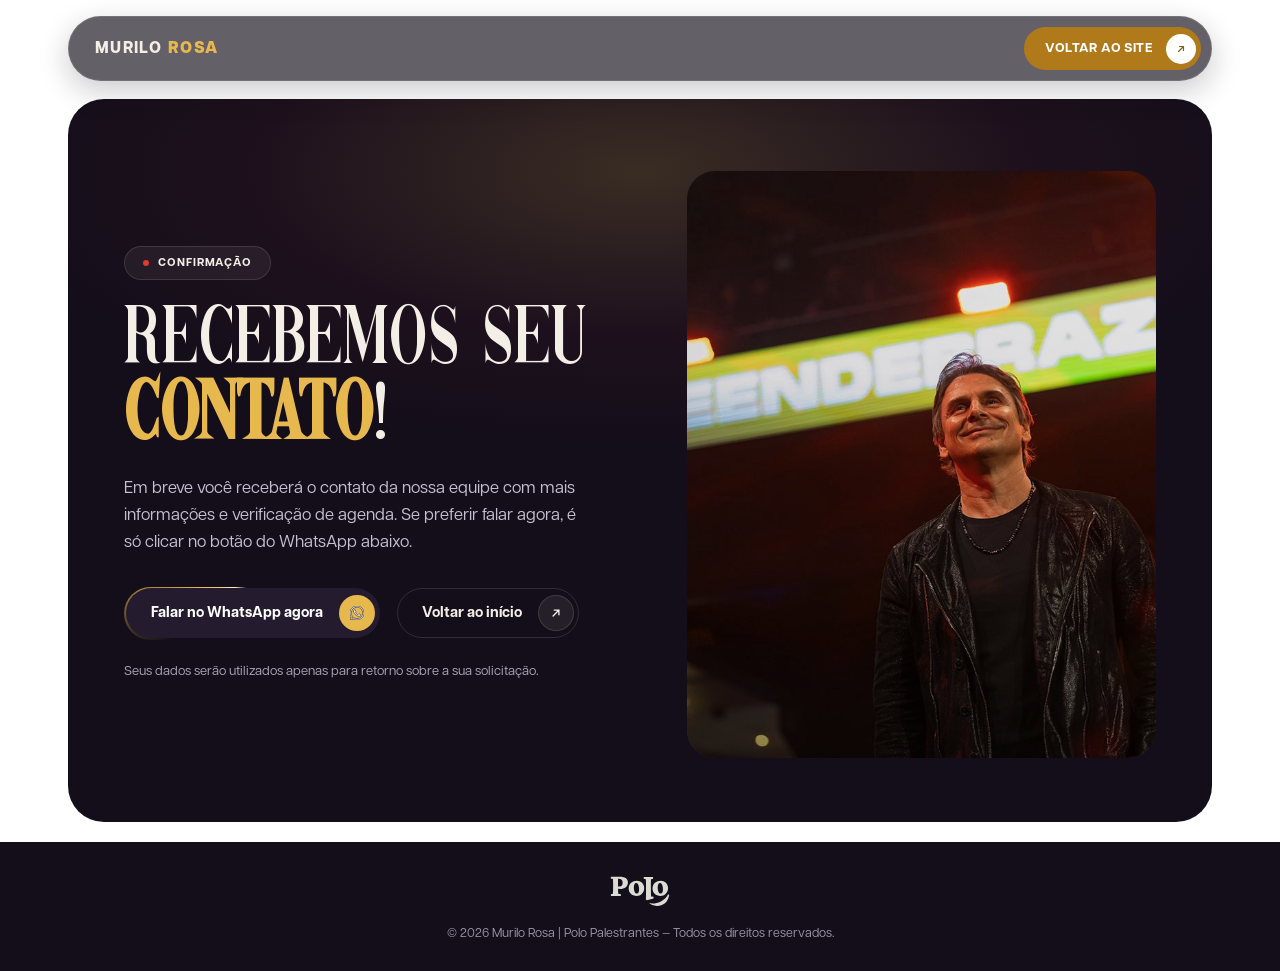
==== obrigado.html @ cc5b401c "upload" ====
<!DOCTYPE html>
<html lang="pt-BR">
<head>
<meta charset="UTF-8">
<meta name="viewport" content="width=device-width, initial-scale=1.0">
<title>Obrigado · Recebemos seu contato — Murilo Rosa</title>
<meta name="description" content="Recebemos seu contato. Em breve a equipe da Polo Palestrantes retorna com mais informações sobre a palestra-show O Terceiro Sinal, de Murilo Rosa.">
<meta name="robots" content="noindex">
<link rel="stylesheet" href="css/styles.css?v=1">
</head>
<body class="thanks-page">

<div class="thanks-main">

<div class="topbar">
  <div class="topbar-inner">
    <div class="logo">
      <span class="wordmark">Murilo <b>Rosa</b></span>
    </div>
    <a class="btn btn-amber btn-sm" href="index.html">
      <span class="label"><span class="label-full">Voltar ao site</span><span class="label-short">Voltar</span></span>
      <span class="icon-circle"><svg viewBox="0 0 24 24" fill="none" stroke-width="2.3" stroke-linecap="round" stroke-linejoin="round"><path d="M7 17L17 7M9 7h8v8"/></svg></span>
    </a>
  </div>
</div>

<!-- CONFIRMAÇÃO -->
<section class="hero-section">
  <div class="wrap">
    <div class="hero-card thanks-card">
      <div class="hero-grid">
        <div>
          <span class="badge badge-dark"><span class="dot"></span>CONFIRMAÇÃO</span>
          <h1>Recebemos seu <span class="accent">contato</span>!</h1>
          <p class="sub">Em breve você receberá o contato da nossa equipe com mais informações e verificação de agenda. Se preferir falar agora, é só clicar no botão do WhatsApp abaixo.</p>
          <div class="hero-ctas">
            <span class="beam">
              <a class="btn beam-inner wa-btn" href="https://wa.me/5512982506250?text=Ol%C3%A1%21%20Gostaria%20de%20receber%20mais%20informa%C3%A7%C3%B5es%20sobre%20a%20palestra%20do%20Murilo%20Rosa." target="_blank" rel="noopener">
                <span class="label">Falar no WhatsApp agora</span>
                <span class="icon-circle"><svg viewBox="0 0 24 24" fill="currentColor" aria-hidden="true"><path d="M17.472 14.382c-.297-.149-1.758-.867-2.03-.967-.273-.099-.471-.148-.67.15-.197.297-.767.966-.94 1.164-.173.199-.347.223-.644.075-.297-.149-1.255-.463-2.39-1.475-.883-.788-1.48-1.761-1.653-2.059-.173-.297-.018-.458.13-.606.134-.133.298-.347.446-.52.149-.174.198-.298.298-.497.099-.198.05-.371-.025-.52-.075-.149-.669-1.612-.916-2.207-.242-.579-.487-.5-.669-.51l-.57-.01c-.198 0-.52.074-.792.372-.272.297-1.04 1.016-1.04 2.479 0 1.462 1.065 2.875 1.213 3.074.149.198 2.096 3.2 5.077 4.487.709.306 1.262.489 1.694.625.712.227 1.36.195 1.872.118.571-.085 1.758-.719 2.006-1.413.248-.694.248-1.289.173-1.413-.074-.124-.272-.198-.57-.347m-5.421 7.403h-.004a9.87 9.87 0 01-5.031-1.378l-.361-.214-3.741.982.998-3.648-.235-.374a9.86 9.86 0 01-1.51-5.26c.001-5.45 4.436-9.884 9.888-9.884 2.64 0 5.122 1.03 6.988 2.898a9.825 9.825 0 012.893 6.994c-.003 5.45-4.437 9.885-9.885 9.885M20.52 3.449C18.24 1.245 15.24 0 12.045 0 5.463 0 .104 5.359.101 11.892c0 2.096.549 4.14 1.595 5.945L0 24l6.335-1.652a11.882 11.882 0 005.71 1.447h.006c6.585 0 11.946-5.359 11.949-11.893a11.821 11.821 0 00-3.48-8.413Z"/></svg></span>
              </a>
            </span>
            <a class="btn btn-outline-dark voltar-btn" href="index.html">
              <span class="label">Voltar ao início</span>
              <span class="icon-circle"><svg viewBox="0 0 24 24" fill="none" stroke-width="2.3" stroke-linecap="round" stroke-linejoin="round"><path d="M7 17L17 7M9 7h8v8"/></svg></span>
            </a>
          </div>
          <p class="hero-fine">Seus dados serão utilizados apenas para retorno sobre a sua solicitação.</p>
        </div>
        <div class="hero-photo-col">
          <div class="hero-photo-frame">
            <img src="assets/img/photos/obrigado.jpg" alt="Murilo Rosa" style="object-position:70% 25%">
            <div class="duo"></div>
          </div>
        </div>
      </div>
    </div>
  </div>
</section>

</div><!-- /.thanks-main -->

<footer class="thanks-footer">
  <div class="wrap">
    <span class="logo-mark"><img src="assets/img/logos/polo.svg" alt="Polo Palestrantes"></span>
    <span class="copy">© 2026 Murilo Rosa | Polo Palestrantes — Todos os direitos reservados.</span>
  </div>
</footer>

</body>
</html>
---- css/styles.css ----
/* =========================================================================
   Murilo Rosa · O Terceiro Sinal — Landing Page
   Polo Palestrantes · Sistema de design baseado na LP do Gabriel Carneiro,
   reidentificado com a marca do Murilo Rosa (dourado teatral + corpo claro)
   Fontes: Articulat CF (corpo/títulos) + Misky (script de destaque)
   ========================================================================= */

/* ---------- FONTES ---------- */
@font-face{ font-family:'Articulat CF'; src:url('../assets/fonts/ArticulatCF-Regular.otf') format('opentype'); font-weight:400; font-style:normal; font-display:swap; }
@font-face{ font-family:'Articulat CF'; src:url('../assets/fonts/ArticulatCF-Medium.otf') format('opentype'); font-weight:500; font-style:normal; font-display:swap; }
@font-face{ font-family:'Articulat CF'; src:url('../assets/fonts/ArticulatCF-DemiBold.otf') format('opentype'); font-weight:600; font-style:normal; font-display:swap; }
@font-face{ font-family:'Articulat CF'; src:url('../assets/fonts/ArticulatCF-Bold.otf') format('opentype'); font-weight:700; font-style:normal; font-display:swap; }
@font-face{ font-family:'Articulat CF'; src:url('../assets/fonts/ArticulatCF-ExtraBold.otf') format('opentype'); font-weight:800; font-style:normal; font-display:swap; }
@font-face{ font-family:'Articulat CF'; src:url('../assets/fonts/ArticulatCF-Heavy.otf') format('opentype'); font-weight:900; font-style:normal; font-display:swap; }
@font-face{ font-family:'Misky'; src:url('../assets/fonts/Misky.ttf') format('truetype'); font-weight:400; font-style:normal; font-display:swap; }

:root{
    --paper:#FFFFFF;
    --paper-alt:#F7F3EC;
    --dark:#130E1A;        /* preto-teatral (aubergine profundo) */
    --dark-2:#1E1726;
    --text-dark:#1A1622;
    --text-soft:#6A6270;
    --text-on-dark:#C6BFD1;
    --cream-on-dark:#F3EEE6;
    --amber:#B0791A;       /* dourado profundo, legível sobre claro */
    --amber-deep:#8A5E10;
    --gold:#E7B84E;        /* dourado vivo sobre escuro */
    --sand:#E7B84E;
    --wine:#7A2536;        /* vinho de cortina (acento secundário) */
    --red:#E23B2E;         /* vermelho Polo (uso pontual) */
    --line:#EAE4D8;
    --line-dark:rgba(243,238,230,0.13);
    --radius-lg:28px;
    --radius-md:18px;
    --radius-sm:12px;
    --maxw:1200px;
  }
  *{box-sizing:border-box;}
  html{scroll-behavior:smooth;}
  body{ margin:0; background:var(--paper); color:var(--text-dark); font-family:'Articulat CF',sans-serif; -webkit-font-smoothing:antialiased; overflow-x:hidden; }
  h1,h2,h3,.display{ font-family:'Articulat CF',sans-serif; font-weight:800; letter-spacing:-0.015em; margin:0; color:var(--text-dark); }
  .accent{ color:var(--amber); font-weight:900; }
  /* Misky = serifada display de alto contraste (letreiro teatral dourado) */
  .display-serif{ font-family:'Misky',Georgia,serif; font-weight:400; letter-spacing:.01em; text-transform:uppercase; }
  p{ margin:0; }
  a{ color:inherit; text-decoration:none; }
  img,svg{ display:block; max-width:100%; }
  button{ font-family:inherit; cursor:pointer; }
  .wrap{ max-width:var(--maxw); margin:0 auto; padding:0 28px; position:relative; }
  @media (prefers-reduced-motion: reduce){ *{ animation-duration:.001ms !important; transition-duration:.001ms !important; } }

  .reveal{ opacity:0; transform:translateY(18px); transition:opacity .65s ease, transform .65s ease; }
  .reveal.is-visible{ opacity:1; transform:translateY(0); }

  section{ padding:96px 0; position:relative; }

  /* acento dourado vivo em seções escuras */
  .hero-card .accent, .band .accent, .final-cta .accent, .pilares-section .accent,
  .impact-section .accent, .footer-quote .accent, .closing-quote .accent{ color:var(--gold); }

  /* badges / eyebrows */
  .badge{ display:inline-flex; align-items:center; gap:9px; padding:9px 18px; border-radius:999px; font-size:11.5px; font-weight:700; letter-spacing:.08em; text-transform:uppercase; margin-bottom:22px; }
  .badge .dot{ width:6px; height:6px; border-radius:50%; background:var(--red); flex-shrink:0; }
  .badge-light{ background:var(--paper-alt); border:1px solid var(--line); color:var(--text-dark); }
  .badge-dark{ background:rgba(243,238,230,0.06); border:1px solid var(--line-dark); color:var(--cream-on-dark); }

  h2.title{ font-size:clamp(28px,3.4vw,44px); line-height:1.1; max-width:680px; }
  h2.title-dark{ font-size:clamp(28px,3.4vw,44px); line-height:1.1; max-width:640px; color:var(--cream-on-dark); }
  p.lede{ font-size:16px; line-height:1.7; color:var(--text-soft); max-width:480px; margin-top:18px; }
  p.lede-dark{ font-size:15.5px; line-height:1.7; color:var(--text-on-dark); max-width:460px; margin-top:18px; }

  /* buttons: two-part pill + icon circle */
  .btn{ display:inline-flex; align-items:center; gap:10px; border:none; border-radius:999px; padding:5px; transition:transform .18s ease, background .18s ease; }
  .btn .label{ padding:11px 6px 11px 20px; font-weight:700; font-size:14.5px; white-space:nowrap; }
  .btn .icon-circle{ width:36px; height:36px; border-radius:50%; display:flex; align-items:center; justify-content:center; flex-shrink:0; transition:transform .25s ease; }
  .btn .icon-circle svg{ width:14px; height:14px; }
  .btn:hover{ transform:translateY(-1px); }
  .btn:hover .icon-circle{ transform:rotate(45deg); }
  .btn-amber{ background:var(--amber); }
  .btn-amber .label{ color:#fff; }
  .btn-amber .icon-circle{ background:#fff; }
  .btn-amber .icon-circle svg{ stroke:var(--amber-deep); }
  .btn-amber:hover{ background:var(--amber-deep); }
  .btn-outline-dark{ background:transparent; border:1.5px solid var(--line-dark); padding:4px; }
  .btn-outline-dark .label{ color:var(--cream-on-dark); }
  .btn-outline-dark .icon-circle{ background:rgba(243,238,230,0.08); border:1px solid var(--line-dark); }
  .btn-outline-dark .icon-circle svg{ stroke:var(--cream-on-dark); }
  .btn-outline-light{ background:transparent; border:1.5px solid var(--line); padding:4px; }
  .btn-outline-light .label{ color:var(--text-dark); }
  .btn-outline-light .icon-circle{ background:var(--paper-alt); border:1px solid var(--line); }
  .btn-outline-light .icon-circle svg{ stroke:var(--text-dark); }
  .btn-sm .label{ padding:9px 4px 9px 16px; font-size:13px; }
  .btn-sm .icon-circle{ width:30px; height:30px; }
  .btn-sm .icon-circle svg{ width:12px; height:12px; }
  .btn-lg .label{ padding:15px 10px 15px 28px; font-size:16px; }
  .btn-lg .icon-circle{ width:44px; height:44px; }
  .btn-lg .icon-circle svg{ width:16px; height:16px; }
  .btn-wine{ background:var(--wine); }
  .btn-wine .label{ color:#fff; }
  .btn-wine .icon-circle{ background:#fff; }
  .btn-wine .icon-circle svg{ stroke:var(--wine); }
  .btn-wine:hover{ background:#5f1c2b; }
  .btn-light{ background:var(--cream-on-dark); }
  .btn-light .label{ color:var(--dark); }
  .btn-light .icon-circle{ background:var(--dark); }
  .btn-light .icon-circle svg{ stroke:var(--cream-on-dark); }
  .btn-light:hover{ background:#fff; }
  .btn-block{ display:flex; width:100%; justify-content:space-between; }
  .btn-block .icon-circle{ margin-right:5px; }

  /* efeito BEAM: borda em conic-gradient girando (CTA primário do hero) */
  .beam{ display:inline-flex; position:relative; padding:1.5px; overflow:hidden; border-radius:999px; }
  .beam::before{ content:''; position:absolute; inset:-50%; background:conic-gradient(from 0deg, transparent 0 70%, var(--gold) 82%, #FFF3D0 90%, transparent 96%); animation:spin 3s linear infinite; }
  .beam-inner{ position:relative; border-radius:999px; background:#241C2E; }
  @keyframes spin{ to{ transform:rotate(1turn); } }
  .btn.beam-inner{ border-radius:999px; }
  .btn.beam-inner:hover{ transform:none; }
  .btn.beam-inner .label{ color:#fff; }
  .btn.beam-inner .icon-circle{ background:var(--gold); }
  .btn.beam-inner .icon-circle svg{ stroke:#241C2E; }

  /* efeito SHINE: varredura de brilho no hover (CTA secundário do hero) */
  .shine{ position:relative; overflow:hidden; }
  .shine::before{ content:''; position:absolute; top:0; left:-120%; width:60%; height:100%; transform:skewX(-20deg); background:linear-gradient(90deg, transparent, rgba(243,238,230,0.25), transparent); }
  .shine:hover::before{ left:120%; transition:left 0.9s cubic-bezier(0.65, 0, 0.35, 1); }

  /* topbar: glass */
  .topbar{ position:sticky; top:16px; z-index:60; margin:16px auto 0; max-width:var(--maxw); padding:0 28px; }
  .topbar-inner{ display:flex; align-items:center; justify-content:space-between; background:rgba(19,14,26,0.66); backdrop-filter:blur(16px) saturate(1.5); -webkit-backdrop-filter:blur(16px) saturate(1.5); border:1px solid rgba(243,238,230,0.12); border-radius:999px; padding:10px 10px 10px 26px; box-shadow:0 10px 30px rgba(19,14,26,0.22); }
  .logo .wordmark{ font-family:'Articulat CF',sans-serif; font-weight:800; font-size:16px; letter-spacing:.08em; text-transform:uppercase; color:var(--cream-on-dark); }
  .logo .wordmark b{ color:var(--gold); font-weight:900; }
  nav.navlinks{ display:flex; gap:4px; font-size:12px; font-weight:500; text-transform:uppercase; letter-spacing:.05em; }
  nav.navlinks a{ padding:10px 16px; border-radius:999px; color:var(--text-on-dark); transition:background .2s ease, color .2s ease; }
  nav.navlinks a:hover{ background:rgba(243,238,230,0.1); color:var(--cream-on-dark); }
  .topbar-inner .btn .label{ text-transform:uppercase; letter-spacing:.03em; }
  .topbar-inner .label-short{ display:none; }

  /* HERO dark card */
  .hero-section{ padding-top:18px; padding-bottom:0; }
  .hero-card{ background:var(--dark); border-radius:36px; padding:56px 56px 0; overflow:hidden; position:relative; }
  /* brilho teatral de refletor no topo do hero */
  .hero-card::before{ content:''; position:absolute; top:-30%; left:50%; width:120%; height:80%; transform:translateX(-50%); background:radial-gradient(ellipse at center, rgba(231,184,78,0.18), rgba(122,37,54,0.10) 40%, transparent 70%); pointer-events:none; z-index:0; }
  .hero-grid{ display:grid; grid-template-columns:1.05fr .95fr; gap:44px; align-items:center; padding-bottom:56px; position:relative; z-index:1; }
  .hero-card h1{ font-family:'Misky',Georgia,serif; font-size:clamp(48px,6.4vw,92px); line-height:.92; max-width:600px; color:var(--cream-on-dark); font-weight:400; letter-spacing:.01em; text-transform:uppercase; }
  .hero-kicker{ font-size:13px; font-weight:700; letter-spacing:.07em; text-transform:uppercase; color:var(--sand); margin-bottom:18px; }
  .hero-card p.sub{ font-size:16.5px; line-height:1.65; color:var(--text-on-dark); max-width:460px; margin-top:22px; }
  .hero-ctas{ display:flex; align-items:center; gap:16px; margin-top:30px; flex-wrap:wrap; }
  .hero-fine{ font-size:13px; color:var(--text-on-dark); margin-top:22px; max-width:440px; line-height:1.6; opacity:.85; }
  .hero-photo-col{ position:relative; }
  .hero-photo-frame{ position:relative; border-radius:var(--radius-lg); overflow:hidden; aspect-ratio:4/5; }
  .hero-photo-frame img{ width:100%; height:100%; object-fit:cover; object-position:center 20%; filter:saturate(1.03); transition:transform .6s ease; }
  .hero-photo-frame:hover img{ transform:scale(1.04); }
  .hero-photo-frame .duo{ position:absolute; inset:0; background:linear-gradient(195deg, rgba(19,14,26,0.05) 0%, rgba(19,14,26,0.12) 45%, rgba(19,14,26,0.5) 100%); mix-blend-mode:multiply; }
  .hero-trust-card{ position:absolute; left:-28px; bottom:26px; width:250px; background:var(--dark-2); border:1px solid var(--line-dark); border-radius:var(--radius-md); padding:20px 22px; box-shadow:0 20px 40px rgba(0,0,0,0.4); }
  .hero-trust-card .num{ font-family:'Articulat CF',sans-serif; font-weight:900; font-size:28px; color:var(--gold); }
  .hero-trust-card .cap{ font-size:11.5px; color:var(--text-on-dark); text-transform:uppercase; letter-spacing:.04em; margin-top:2px; }
  .hero-trust-card p{ font-size:12.5px; color:var(--text-on-dark); line-height:1.5; margin-top:10px; }
  .hero-stats{ display:flex; border-top:1px solid var(--line-dark); position:relative; z-index:1; }
  .hero-stat{ flex:1; display:flex; align-items:center; gap:14px; padding:26px 22px; border-right:1px solid var(--line-dark); }
  .hero-stat:last-child{ border-right:none; }
  .hero-stat .icon{ width:38px; height:38px; border-radius:50%; background:rgba(231,184,78,0.12); display:flex; align-items:center; justify-content:center; flex-shrink:0; }
  .hero-stat .icon svg{ width:17px; height:17px; stroke:var(--sand); }
  .hero-stat b{ font-family:'Articulat CF',sans-serif; font-weight:900; font-size:22px; color:var(--cream-on-dark); display:block; }
  .hero-stat span{ font-size:11.5px; color:var(--text-on-dark); }

  /* temas abordados */
  .trust-strip{ padding:60px 0 40px; }
  .trust-strip .wrap{ display:flex; align-items:center; gap:14px; flex-wrap:wrap; justify-content:space-between; }
  .trust-label{ font-size:11.5px; text-transform:uppercase; letter-spacing:.1em; color:var(--text-soft); font-weight:700; }
  .trust-chips{ display:flex; gap:10px; flex-wrap:wrap; }
  .trust-chip{ font-size:13px; font-weight:600; color:var(--text-dark); background:var(--paper-alt); border:1px solid var(--line); border-radius:999px; padding:9px 16px; transition:background .2s ease, color .2s ease, transform .2s ease; }
  .trust-chip:hover{ background:var(--amber); border-color:var(--amber); color:#fff; transform:translateY(-2px); }

  /* pillars (a palestra) */
  .pillars-lead{ display:flex; justify-content:space-between; gap:40px; align-items:flex-end; flex-wrap:wrap; margin-bottom:46px; }
  .manifesto{ font-family:'Articulat CF',sans-serif; font-weight:700; font-size:clamp(19px,2.1vw,25px); line-height:1.35; max-width:520px; }
  .cards3{ display:grid; grid-template-columns:repeat(3,1fr); gap:22px; }
  .pcard{ background:var(--paper); border:1px solid var(--line); border-radius:var(--radius-md); padding:32px 28px; box-shadow:0 6px 20px rgba(20,16,26,0.04); transition:transform .25s ease, box-shadow .25s ease; }
  .pcard:hover{ transform:translateY(-6px); box-shadow:0 18px 34px rgba(20,16,26,0.09); }
  .pcard .icon{ width:48px; height:48px; border-radius:14px; display:flex; align-items:center; justify-content:center; margin-bottom:22px; }
  .pcard .icon svg{ width:21px; height:21px; }
  .pcard h3{ font-size:19px; margin-bottom:9px; }
  .pcard p{ font-size:14.5px; color:var(--text-soft); line-height:1.6; }
  .icon-amber{ background:var(--amber); } .icon-amber svg{ stroke:#fff; }
  .icon-wine{ background:var(--wine); } .icon-wine svg{ stroke:var(--cream-on-dark); }
  .icon-amber-deep{ background:var(--amber-deep); } .icon-amber-deep svg{ stroke:#fff; }

  /* problema */
  .problema-wrap p.lede{ max-width:640px; }

  /* seções com fundo alternativo (quebra de bloco temático) */
  .section-alt{ background:var(--paper-alt); }
  .section-alt .badge-light{ background:var(--paper); }
  .section-alt .pcard{ background:var(--paper); }
  .section-alt .steps-card{ background:var(--paper); }
  .section-alt .quote-chip{ background:var(--paper); }

  /* CTAs extras ao longo da página */
  .section-cta{ margin-top:40px; }
  .section-cta.center{ display:flex; justify-content:center; }

  /* carrosséis (fotos de palco) */
  .media-carousel{ margin-top:40px; }
  .media-track{ display:flex; gap:18px; overflow-x:auto; scroll-snap-type:x mandatory; scroll-behavior:smooth; padding-bottom:6px; scrollbar-width:none; }
  .media-track::-webkit-scrollbar{ display:none; }
  .photo-card{ scroll-snap-align:start; flex:0 0 auto; width:300px; aspect-ratio:3/2; border-radius:var(--radius-md); overflow:hidden; cursor:pointer; }
  .photo-card img{ width:100%; height:100%; object-fit:cover; transition:transform .5s ease; }
  .photo-card:hover img{ transform:scale(1.06); }

  /* lightbox / modal para galeria de fotos */
  .lightbox{ position:fixed; inset:0; background:rgba(19,14,26,0.93); z-index:200; display:none; align-items:center; justify-content:center; padding:40px; cursor:zoom-out; }
  .lightbox.is-open{ display:flex; }
  .lightbox img{ max-width:90vw; max-height:88vh; width:auto; height:auto; border-radius:14px; object-fit:contain; box-shadow:0 30px 70px rgba(0,0,0,0.5); cursor:default; }
  .lightbox-close{ position:absolute; top:24px; right:24px; width:44px; height:44px; border-radius:50%; background:rgba(243,238,230,0.1); border:1px solid rgba(243,238,230,0.25); color:#fff; font-size:24px; line-height:1; display:flex; align-items:center; justify-content:center; transition:background .2s ease; }
  .lightbox-close:hover{ background:rgba(243,238,230,0.22); }
  .carousel-nav{ display:flex; gap:10px; margin-top:20px; }
  .icon-circle-nav{ width:42px; height:42px; border-radius:50%; border:1px solid var(--line); background:var(--paper); display:flex; align-items:center; justify-content:center; transition:background .2s ease, border-color .2s ease; }
  .icon-circle-nav:hover{ background:var(--text-dark); border-color:var(--text-dark); }
  .icon-circle-nav:hover svg{ stroke:#fff; }
  .icon-circle-nav svg{ width:16px; height:16px; stroke:var(--text-dark); transition:stroke .2s ease; }

  /* A PALESTRA: destaque com CTA de vídeo */
  .palestra-feature{ background:var(--dark); border-radius:36px; padding:56px 60px; position:relative; overflow:hidden; }
  .palestra-feature::after{ content:''; position:absolute; right:-8%; top:-30%; width:50%; height:120%; background:radial-gradient(ellipse at center, rgba(231,184,78,0.14), transparent 70%); pointer-events:none; }
  .palestra-feature .inner{ position:relative; z-index:1; display:flex; align-items:center; justify-content:space-between; gap:40px; flex-wrap:wrap; }
  .palestra-feature .txt{ max-width:560px; }
  .palestra-feature h2{ color:var(--cream-on-dark); font-size:clamp(26px,3vw,40px); line-height:1.06; }
  .palestra-feature p{ color:var(--text-on-dark); font-size:15px; line-height:1.7; margin-top:16px; max-width:520px; }

  /* método / movimentos */
  .split-card{ position:relative; overflow:hidden; }
  .split-card .wrap.grid2{ display:grid; grid-template-columns:1.1fr .9fr; gap:56px; align-items:start; }
  .steps-card{ background:var(--paper-alt); border:1px solid var(--line); border-radius:var(--radius-md); padding:8px 30px; }
  .step-row{ display:flex; gap:20px; padding:24px 0; border-top:1px solid var(--line); transition:padding-left .25s ease; }
  .step-row:first-child{ border-top:none; }
  .step-row:hover{ padding-left:6px; }
  .step-row .num{ font-family:'Articulat CF',sans-serif; font-weight:900; color:var(--amber); font-size:19px; width:32px; flex-shrink:0; }
  .step-row:hover .num{ color:var(--amber-deep); }
  .step-row h4{ font-size:16px; margin-bottom:5px; font-family:'Articulat CF',sans-serif; font-weight:700; }
  .step-row p{ font-size:13.5px; color:var(--text-soft); line-height:1.6; max-width:420px; }
  .quote-row{ display:grid; grid-template-columns:1fr 1fr; gap:20px; margin-top:40px; }
  .quote-chip{ background:var(--paper-alt); border:1px solid var(--line); border-radius:var(--radius-md); padding:20px 22px; }
  .quote-chip p{ font-family:'Articulat CF',sans-serif; font-weight:700; font-size:15px; line-height:1.4; color:var(--text-dark); }
  .quote-chip span{ display:block; margin-top:10px; font-size:11.5px; color:var(--amber-deep); text-transform:uppercase; letter-spacing:.05em; font-weight:700; }

  /* about / autoridade split */
  .about-grid{ display:grid; grid-template-columns:.95fr 1.05fr; gap:56px; align-items:center; }
  .about-photo{ position:relative; border-radius:var(--radius-lg); overflow:hidden; aspect-ratio:4/5; }
  .about-photo img{ width:100%; height:100%; object-fit:cover; transition:transform .6s ease; }
  .about-photo:hover img{ transform:scale(1.045); }
  .about-photo .duo{ position:absolute; inset:0; background:linear-gradient(160deg, rgba(19,14,26,0.08), rgba(122,37,54,0.42)); mix-blend-mode:multiply; }
  .credentials{ list-style:none; margin:24px 0 0; padding:0; display:flex; flex-direction:column; gap:12px; }
  .credentials li{ display:flex; gap:12px; font-size:14.5px; color:var(--text-soft); line-height:1.55; transition:padding-left .2s ease, color .2s ease; }
  .credentials li:hover{ padding-left:4px; color:var(--text-dark); }
  .credentials li::before{ content:"•"; color:var(--amber); flex-shrink:0; }
  .formation-row{ display:flex; gap:10px; flex-wrap:wrap; margin-top:20px; }
  .formation-tag{ font-size:12px; font-weight:700; letter-spacing:.05em; color:var(--wine); background:transparent; border:1.5px solid var(--wine); border-radius:999px; padding:8px 16px; transition:background .2s ease, color .2s ease, border-color .2s ease; }
  .formation-tag:hover{ background:var(--dark); border-color:var(--dark); color:var(--cream-on-dark); }

  /* diferenciais / pilares da entrega: dark section, filled grid */
  .pilares-section{ background:var(--dark); border-radius:36px; padding:60px; overflow:hidden; position:relative; }
  .pilares-head{ max-width:640px; margin-bottom:40px; position:relative; z-index:1; }
  .pilares-grid{ display:grid; grid-template-columns:repeat(2,1fr); gap:18px; position:relative; z-index:1; }
  .pilar-card{ background:var(--paper); border-radius:var(--radius-md); padding:26px 26px 24px; border-top:3px solid var(--amber); transition:transform .25s ease; }
  .pilar-card:hover{ transform:translateY(-4px); }
  .pilar-card .num{ font-family:'Articulat CF',sans-serif; font-weight:900; color:var(--amber-deep); font-size:12.5px; letter-spacing:.05em; }
  .pilar-card h4{ font-family:'Articulat CF',sans-serif; font-weight:700; font-size:16.5px; margin:8px 0 8px; color:var(--text-dark); }
  .pilar-card p{ font-size:13.5px; color:var(--text-soft); line-height:1.55; }
  .pilares-grid .pilar-card:last-child{ grid-column:1/-1; }

  /* impacto em números (dark) */
  .impact-section{ background:var(--dark); border-radius:36px; padding:60px; overflow:hidden; position:relative; }
  .impact-section::before{ content:''; position:absolute; left:-10%; bottom:-40%; width:60%; height:120%; background:radial-gradient(ellipse at center, rgba(122,37,54,0.28), transparent 70%); pointer-events:none; }
  .impact-grid{ display:grid; grid-template-columns:1.1fr 1.4fr; gap:48px; align-items:center; position:relative; z-index:1; }
  .impact-nums{ display:grid; grid-template-columns:1fr 1fr; gap:20px 40px; }
  .impact-num b{ font-family:'Articulat CF',sans-serif; font-weight:900; font-size:clamp(34px,4vw,52px); color:var(--gold); display:block; line-height:1; letter-spacing:-.02em; }
  .impact-num span{ display:block; margin-top:8px; font-size:13.5px; color:var(--text-on-dark); line-height:1.4; }

  /* formatos band: dark, unified */
  .band{ background:var(--dark); border-radius:36px; padding:60px; color:var(--cream-on-dark); position:relative; overflow:hidden; }
  .band::after{ content:''; position:absolute; right:-6%; top:-40%; width:46%; height:130%; background:radial-gradient(ellipse at center, rgba(231,184,78,0.12), transparent 70%); pointer-events:none; }
  .band-head{ position:relative; z-index:1; }
  .band > .lede-dark{ position:relative; z-index:1; }
  .format-grid{ display:grid; grid-template-columns:repeat(3,1fr); gap:20px; margin-top:40px; position:relative; z-index:1; }
  .fcard{ background:var(--dark-2); border:1px solid var(--line-dark); border-radius:var(--radius-md); padding:28px; display:flex; flex-direction:column; height:100%; transition:transform .25s ease, border-color .25s ease; }
  .fcard:hover{ transform:translateY(-6px); border-color:rgba(243,238,230,0.3); }
  .fcard .tag{ font-size:11px; font-weight:800; letter-spacing:.09em; text-transform:uppercase; color:var(--sand); margin-bottom:14px; }
  .fcard h3{ font-family:'Articulat CF',sans-serif; font-size:21px; margin-bottom:4px; color:#fff; font-weight:800; }
  .fcard .kicker{ display:block; font-style:italic; font-size:13px; color:var(--text-on-dark); margin-bottom:12px; }
  .fcard p{ font-size:13.5px; color:var(--text-on-dark); line-height:1.6; flex-grow:1; }
  .fcard-foot{ display:flex; align-items:center; justify-content:space-between; margin-top:20px; padding-top:18px; border-top:1px solid var(--line-dark); }
  .fcard-foot span{ font-size:12.5px; font-weight:700; color:var(--cream-on-dark); }
  .fcard-foot .icon-circle{ width:34px; height:34px; border-radius:50%; background:rgba(243,238,230,0.08); border:1px solid var(--line-dark); display:flex; align-items:center; justify-content:center; transition:background .2s ease, transform .2s ease; flex-shrink:0; }
  .fcard-foot .icon-circle svg{ width:13px; height:13px; stroke:var(--cream-on-dark); }
  .fcard:hover .fcard-foot .icon-circle{ background:var(--amber); transform:rotate(45deg); }

  /* extras da experiência (lista dentro da band) */
  .xlist{ display:grid; grid-template-columns:repeat(3,1fr); gap:20px; margin-top:24px; position:relative; z-index:1; }
  .xitem{ background:rgba(243,238,230,0.04); border:1px solid var(--line-dark); border-radius:var(--radius-md); padding:24px; }
  .xitem .xic{ width:42px; height:42px; border-radius:12px; background:rgba(231,184,78,0.14); display:flex; align-items:center; justify-content:center; margin-bottom:16px; }
  .xitem .xic svg{ width:19px; height:19px; stroke:var(--sand); }
  .xitem h4{ font-family:'Articulat CF',sans-serif; font-weight:700; font-size:15px; color:#fff; margin-bottom:6px; }
  .xitem p{ font-size:13px; color:var(--text-on-dark); line-height:1.55; }
  .band-note{ position:relative; z-index:1; margin-top:24px; font-size:13.5px; color:var(--text-on-dark); line-height:1.6; background:rgba(122,37,54,0.22); border:1px solid var(--line-dark); border-radius:var(--radius-md); padding:20px 24px; }
  .band-note b{ color:var(--cream-on-dark); }

  /* cenario depois: filled 2-col */
  .cenario-grid{ display:grid; grid-template-columns:1.05fr .95fr; gap:56px; align-items:center; }
  .cenario-stat{ display:flex; align-items:baseline; gap:10px; margin-top:28px; }
  .cenario-stat b{ font-family:'Articulat CF',sans-serif; font-weight:900; font-size:36px; color:var(--wine); }
  .cenario-stat span{ font-size:12.5px; color:var(--text-soft); text-transform:uppercase; letter-spacing:.05em; }
  .outcome-list-v{ list-style:none; margin:0; padding:0; display:flex; flex-direction:column; gap:14px; }
  .outcome-list-v li{ display:flex; gap:16px; align-items:flex-start; background:var(--paper-alt); border:1px solid var(--line); border-radius:var(--radius-md); padding:20px 22px; transition:transform .2s ease, box-shadow .2s ease; }
  .outcome-list-v li:hover{ transform:translateX(4px); box-shadow:0 8px 20px rgba(20,16,26,0.05); }
  .outcome-list-v .check{ width:28px; height:28px; border-radius:50%; background:var(--amber); color:#fff; display:flex; align-items:center; justify-content:center; flex-shrink:0; }
  .outcome-list-v .check svg{ width:13px; height:13px; stroke:#fff; }
  .outcome-list-v p{ font-size:14.5px; color:var(--text-dark); line-height:1.55; padding-top:4px; }

  /* prova / onde já passou (imprensa e eventos) */
  .press-strip{ margin-top:44px; padding:34px 0; border-top:1px solid var(--line); border-bottom:1px solid var(--line); }
  .press-chips{ display:flex; gap:12px; flex-wrap:wrap; }
  .press-chip{ font-size:13.5px; font-weight:600; color:var(--text-dark); background:var(--paper); border:1px solid var(--line); border-radius:999px; padding:10px 18px; }
  .press-chip b{ color:var(--amber-deep); font-weight:800; }
  .testimonials-head{ margin-top:48px; margin-bottom:26px; }
  .test-grid2{ display:grid; grid-template-columns:repeat(2,1fr); gap:16px; }
  .test-card-light{ background:var(--paper); border:1px solid var(--line); border-radius:var(--radius-md); padding:28px 26px; box-shadow:0 6px 20px rgba(20,16,26,0.04); transition:transform .25s ease, box-shadow .25s ease; }
  .test-card-light:hover{ transform:translateY(-4px); box-shadow:0 16px 30px rgba(20,16,26,0.08); }
  .test-card-light .quote-mark{ font-family:'Articulat CF',sans-serif; font-size:34px; font-weight:900; color:var(--amber); line-height:1; margin-bottom:6px; }
  .test-card-light p{ font-size:16px; color:var(--text-dark); line-height:1.55; font-weight:500; }
  .test-card-light span{ display:block; margin-top:16px; font-size:11px; color:var(--amber-deep); text-transform:uppercase; letter-spacing:.04em; font-weight:700; line-height:1.4; }

  /* FAQ */
  .faq-item{ border-top:1px solid var(--line); padding:22px 0; }
  .faq-item:first-of-type{ border-top:none; }
  .faq-q{ display:flex; justify-content:space-between; align-items:center; width:100%; background:none; border:none; text-align:left; font-family:'Articulat CF',sans-serif; font-weight:700; font-size:16.5px; color:var(--text-dark); padding:0; transition:color .2s ease; }
  .faq-q:hover{ color:var(--amber-deep); }
  .faq-q .icon{ color:var(--amber); font-size:22px; flex-shrink:0; margin-left:20px; transition:transform .25s ease; }
  .faq-item.open .faq-q .icon{ transform:rotate(45deg); }
  .faq-a{ max-height:0; overflow:hidden; transition:max-height .3s ease; }
  .faq-a-inner{ padding-top:14px; max-width:660px; font-size:14.5px; line-height:1.7; color:var(--text-soft); }

  /* final CTA */
  .final-cta{ background:var(--dark); border-radius:36px; padding:60px; display:grid; grid-template-columns:1.2fr .8fr; gap:48px; align-items:center; overflow:hidden; position:relative; }
  .final-cta::before{ content:''; position:absolute; left:-10%; top:-40%; width:60%; height:120%; background:radial-gradient(ellipse at center, rgba(231,184,78,0.12), transparent 70%); pointer-events:none; }
  .final-cta > *{ position:relative; z-index:1; }
  .final-cta h2{ color:#fff; font-size:clamp(26px,3vw,38px); }
  .final-cta p{ color:var(--text-on-dark); font-size:15px; margin-top:16px; max-width:420px; line-height:1.7; }
  .final-cta .btn{ margin-top:28px; }
  .final-photo{ position:relative; border-radius:var(--radius-md); overflow:hidden; aspect-ratio:4/5; }
  .final-photo img{ width:100%; height:100%; object-fit:cover; transition:transform .5s ease; }
  .final-photo:hover img{ transform:scale(1.045); }
  .final-photo .duo{ position:absolute; inset:0; background:linear-gradient(160deg, rgba(176,121,26,0.28), rgba(19,14,26,0.35)); mix-blend-mode:multiply; }

  /* FORM */
  .form-section .wrap{ display:grid; grid-template-columns:.8fr 1.2fr; gap:56px; align-items:flex-start; }
  .form-card{ background:var(--paper-alt); border:1px solid var(--line); border-radius:var(--radius-lg); padding:44px; }
  .form-card .lead{ color:var(--text-soft); font-size:14px; margin-bottom:24px; line-height:1.6; }
  form{ display:grid; grid-template-columns:1fr 1fr; gap:14px; }
  form .full{ grid-column:1/-1; }
  label{ font-size:11.5px; font-weight:700; letter-spacing:.03em; color:var(--text-soft); display:block; margin-bottom:7px; text-transform:uppercase; }
  input,select,textarea{ width:100%; background:#fff; border:1px solid var(--line); border-radius:10px; padding:13px 14px; color:var(--text-dark); font-family:inherit; font-size:14px; transition:border-color .2s ease, box-shadow .2s ease; }
  input:focus, select:focus, textarea:focus{ outline:none; border-color:var(--amber); box-shadow:0 0 0 3px rgba(176,121,26,0.15); }
  textarea{ resize:vertical; min-height:66px; }
  .terms{ font-size:10.5px; font-weight:400; text-transform:none; letter-spacing:normal; color:var(--text-soft); display:flex; gap:8px; align-items:flex-start; cursor:pointer; opacity:.85; }
  .terms input{ width:auto; margin-top:2px; flex-shrink:0; }
  .submit-btn{ width:100%; background:var(--amber); color:#fff; border:none; padding:15px; border-radius:10px; font-weight:800; font-size:15px; margin-top:4px; transition:background .2s ease; }
  .submit-btn:hover{ background:var(--amber-deep); }

  /* frase de fechamento */
  .closing-quote{ padding:70px 0 80px; text-align:center; }
  .closing-quote-text{ font-family:'Articulat CF',sans-serif; font-weight:800; font-size:clamp(24px,3.6vw,42px); line-height:1.28; max-width:820px; margin:0 auto; color:var(--text-dark); }
  .closing-quote-by{ display:block; margin-top:22px; font-size:12.5px; font-weight:700; letter-spacing:.08em; text-transform:uppercase; color:var(--text-soft); }

  /* FOOTER: dark */
  footer{ background:var(--dark); padding:64px 0 32px; margin-top:20px; }
  .footer-grid{ display:grid; grid-template-columns:auto 1fr auto; gap:48px; align-items:center; }
  .footer-tag{ font-size:13.5px; color:var(--text-on-dark); max-width:300px; margin-top:16px; line-height:1.6; }
  .footer-quote{ text-align:center; }
  .footer-quote p{ font-family:'Articulat CF',sans-serif; font-weight:700; font-size:clamp(16px,1.7vw,21px); color:var(--gold); line-height:1.35; }
  .footer-quote span{ display:block; margin-top:8px; font-weight:500; font-size:12px; letter-spacing:.06em; text-transform:uppercase; color:var(--text-on-dark); }
  .footer-cols{ display:flex; gap:56px; flex-wrap:wrap; }
  .footer-col h5{ font-size:11px; letter-spacing:.08em; text-transform:uppercase; color:var(--text-on-dark); opacity:.6; margin-bottom:14px; }
  .footer-col a,.footer-col p{ display:block; font-size:14px; margin-bottom:9px; color:var(--cream-on-dark); transition:color .2s ease, padding-left .2s ease; }
  .footer-col a:hover{ color:var(--gold); padding-left:3px; }
  .footer-bottom{ margin-top:44px; padding-top:24px; border-top:1px solid var(--line-dark); font-size:12px; color:var(--text-on-dark); opacity:.7; }
  footer .logo-mark img,footer .logo-mark svg{ height:38px; width:auto; display:block; }

  /* ==========================================================
     PÁGINA DE OBRIGADO
     ========================================================== */
  body.thanks-page{ min-height:100vh; display:flex; flex-direction:column; }
  body.thanks-page .thanks-main{ flex:1 0 auto; }
  .thanks-card .hero-grid{ padding-top:16px; padding-bottom:64px; }
  .thanks-card .hero-photo-frame{ aspect-ratio:4/5; }
  .wa-btn .icon-circle svg{ fill:#fff; stroke:none; }
  .wa-btn:hover .icon-circle{ transform:none; }
  .voltar-btn:hover .label{ color:var(--gold); }
  .voltar-btn:hover .icon-circle{ border-color:var(--gold); }
  .voltar-btn:hover .icon-circle svg{ stroke:var(--gold); }
  .thanks-footer{ flex-shrink:0; background:var(--dark); padding:30px 0; margin-top:20px; }
  .thanks-footer .wrap{ display:flex; flex-direction:column; align-items:center; gap:16px; text-align:center; }
  .thanks-footer img{ height:30px; width:auto; opacity:.92; }
  .thanks-footer .copy{ font-size:12.5px; color:var(--text-on-dark); opacity:.75; }

  @media (max-width: 960px){
    .btn .label{ white-space:normal; }
    .section-cta .btn{ max-width:100%; }
    .section-cta.center .btn .label{ text-align:center; }
    .hero-grid, .about-grid, .final-cta, .form-section .wrap, .split-card .wrap.grid2, .cenario-grid, .impact-grid{ grid-template-columns:1fr; }
    .cards3, .format-grid, .test-grid2, .pilares-grid, .xlist, .impact-nums{ grid-template-columns:1fr; }
    .pilares-grid .pilar-card:last-child{ grid-column:1; }
    .band, .pilares-section, .impact-section, .palestra-feature{ padding:36px; border-radius:24px; }
    .hero-card{ padding:36px 36px 0; border-radius:24px; }
    .final-cta{ padding:36px; border-radius:24px; }
    form{ grid-template-columns:1fr; }
    nav.navlinks{ display:none; }
    section{ padding:64px 0; }
    .footer-grid{ grid-template-columns:1fr; text-align:center; }
    .footer-tag{ margin-left:auto; margin-right:auto; }
    .footer-cols{ justify-content:center; width:100%; }
    footer .logo-mark img,footer .logo-mark svg{ margin-left:auto; margin-right:auto; }
    .hero-trust-card{ position:static; width:auto; margin-top:16px; }
    .hero-stats{ flex-wrap:wrap; }
    .hero-stat{ flex:1 1 50%; border-bottom:1px solid var(--line-dark); }
    .quote-row{ grid-template-columns:1fr; }
    .impact-nums{ grid-template-columns:1fr 1fr; gap:24px; }
    .topbar{ top:10px; margin:10px auto 0; padding:0 14px; }
    .topbar-inner{ padding:8px 8px 8px 18px; }
    .logo .wordmark{ font-size:12.5px; letter-spacing:.03em; white-space:nowrap; }
    .topbar-inner .label-full{ display:none; }
    .topbar-inner .label-short{ display:inline; }
    .topbar-inner .btn .label{ padding:8px 4px 8px 12px; font-size:12px; }
    .topbar-inner .btn .icon-circle{ width:26px; height:26px; }
    .topbar-inner .btn .icon-circle svg{ width:11px; height:11px; }
  }
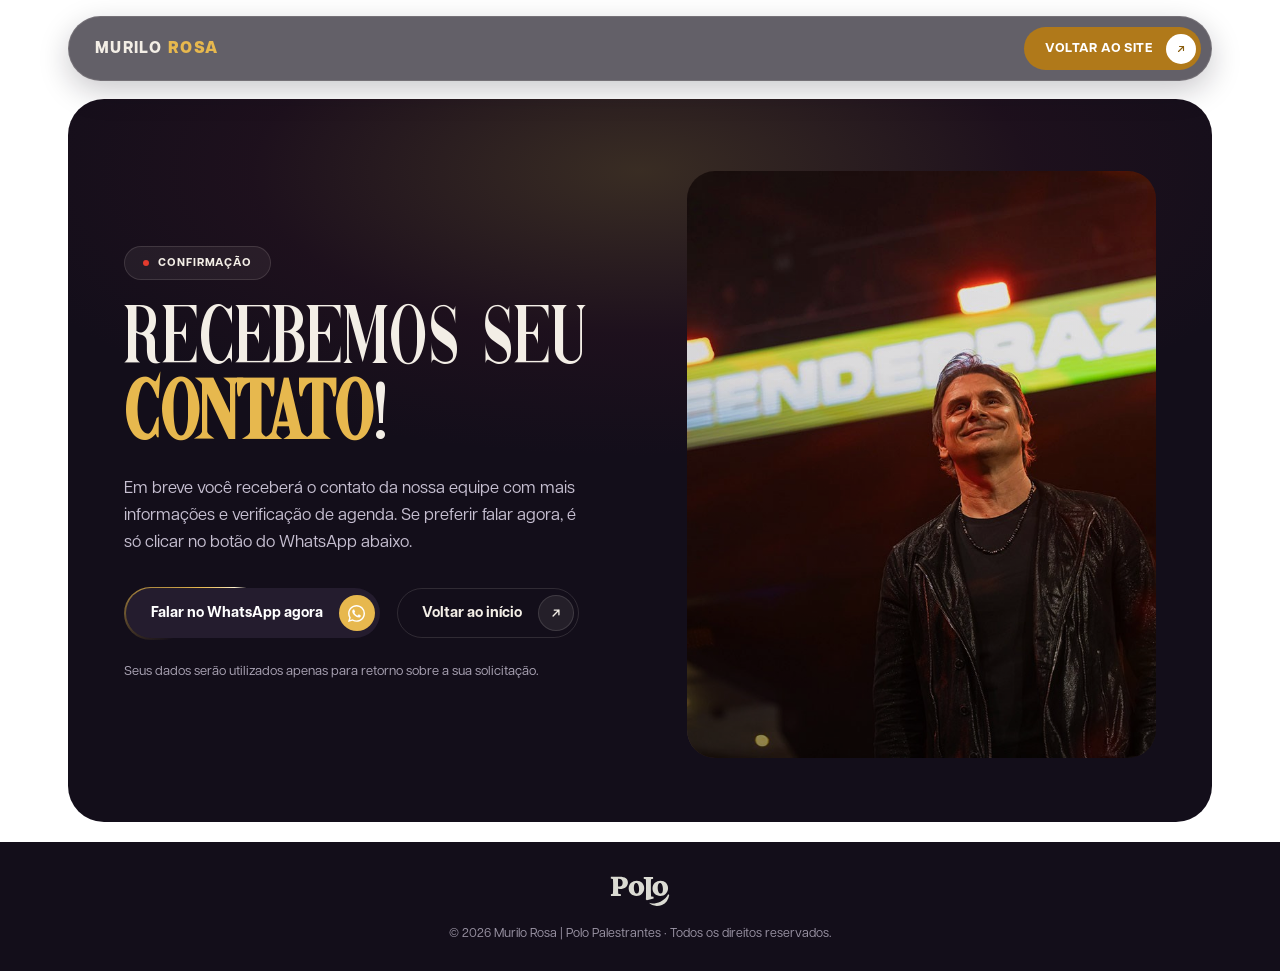
==== commit 5af2ebd3: "v3" ====
--- a/obrigado.html
+++ b/obrigado.html
@@ -3,7 +3,7 @@
 <head>
 <meta charset="UTF-8">
 <meta name="viewport" content="width=device-width, initial-scale=1.0">
-<title>Obrigado · Recebemos seu contato — Murilo Rosa</title>
+<title>Obrigado · Recebemos seu contato · Murilo Rosa</title>
 <meta name="description" content="Recebemos seu contato. Em breve a equipe da Polo Palestrantes retorna com mais informações sobre a palestra-show O Terceiro Sinal, de Murilo Rosa.">
 <meta name="robots" content="noindex">
 <link rel="stylesheet" href="css/styles.css?v=1">
@@ -40,7 +40,7 @@
                 <span class="icon-circle"><svg viewBox="0 0 24 24" fill="currentColor" aria-hidden="true"><path d="M17.472 14.382c-.297-.149-1.758-.867-2.03-.967-.273-.099-.471-.148-.67.15-.197.297-.767.966-.94 1.164-.173.199-.347.223-.644.075-.297-.149-1.255-.463-2.39-1.475-.883-.788-1.48-1.761-1.653-2.059-.173-.297-.018-.458.13-.606.134-.133.298-.347.446-.52.149-.174.198-.298.298-.497.099-.198.05-.371-.025-.52-.075-.149-.669-1.612-.916-2.207-.242-.579-.487-.5-.669-.51l-.57-.01c-.198 0-.52.074-.792.372-.272.297-1.04 1.016-1.04 2.479 0 1.462 1.065 2.875 1.213 3.074.149.198 2.096 3.2 5.077 4.487.709.306 1.262.489 1.694.625.712.227 1.36.195 1.872.118.571-.085 1.758-.719 2.006-1.413.248-.694.248-1.289.173-1.413-.074-.124-.272-.198-.57-.347m-5.421 7.403h-.004a9.87 9.87 0 01-5.031-1.378l-.361-.214-3.741.982.998-3.648-.235-.374a9.86 9.86 0 01-1.51-5.26c.001-5.45 4.436-9.884 9.888-9.884 2.64 0 5.122 1.03 6.988 2.898a9.825 9.825 0 012.893 6.994c-.003 5.45-4.437 9.885-9.885 9.885M20.52 3.449C18.24 1.245 15.24 0 12.045 0 5.463 0 .104 5.359.101 11.892c0 2.096.549 4.14 1.595 5.945L0 24l6.335-1.652a11.882 11.882 0 005.71 1.447h.006c6.585 0 11.946-5.359 11.949-11.893a11.821 11.821 0 00-3.48-8.413Z"/></svg></span>
               </a>
             </span>
-            <a class="btn btn-outline-dark voltar-btn" href="index.html">
+            <a class="btn btn-outline-dark voltar-btn" href="https://polopalestrantes.com.br/">
               <span class="label">Voltar ao início</span>
               <span class="icon-circle"><svg viewBox="0 0 24 24" fill="none" stroke-width="2.3" stroke-linecap="round" stroke-linejoin="round"><path d="M7 17L17 7M9 7h8v8"/></svg></span>
             </a>
@@ -63,7 +63,7 @@
 <footer class="thanks-footer">
   <div class="wrap">
     <span class="logo-mark"><img src="assets/img/logos/polo.svg" alt="Polo Palestrantes"></span>
-    <span class="copy">© 2026 Murilo Rosa | Polo Palestrantes — Todos os direitos reservados.</span>
+    <span class="copy">© 2026 Murilo Rosa | Polo Palestrantes · Todos os direitos reservados.</span>
   </div>
 </footer>
 
--- a/css/styles.css
+++ b/css/styles.css
@@ -224,9 +224,18 @@
   .palestra-feature{ background:var(--dark); border-radius:36px; padding:56px 60px; position:relative; overflow:hidden; }
   .palestra-feature::after{ content:''; position:absolute; right:-8%; top:-30%; width:50%; height:120%; background:radial-gradient(ellipse at center, rgba(231,184,78,0.14), transparent 70%); pointer-events:none; }
   .palestra-feature .inner{ position:relative; z-index:1; display:flex; align-items:center; justify-content:space-between; gap:40px; flex-wrap:wrap; }
-  .palestra-feature .txt{ max-width:560px; }
+  .palestra-feature .txt{ max-width:480px; flex:1 1 380px; }
   .palestra-feature h2{ color:var(--cream-on-dark); font-size:clamp(26px,3vw,40px); line-height:1.06; }
   .palestra-feature p{ color:var(--text-on-dark); font-size:15px; line-height:1.7; margin-top:16px; max-width:520px; }
+  .palestra-feature .video-embed{ position:relative; flex:1 1 460px; max-width:560px; width:100%; aspect-ratio:16/9; border-radius:var(--radius-md); overflow:hidden; border:1px solid var(--line-dark); box-shadow:0 24px 55px rgba(0,0,0,0.45); background:#000; cursor:pointer; }
+  .palestra-feature .video-embed iframe{ position:absolute; inset:0; width:100%; height:100%; border:0; display:block; }
+  .palestra-feature .video-embed img{ position:absolute; inset:0; width:100%; height:100%; object-fit:cover; transition:transform .5s ease; }
+  .palestra-feature .video-embed:hover img{ transform:scale(1.05); }
+  .palestra-feature .video-embed .video-scrim{ position:absolute; inset:0; z-index:1; background:linear-gradient(180deg, rgba(19,14,26,0.10), rgba(19,14,26,0.50)); }
+  .palestra-feature .video-embed .video-play{ position:absolute; inset:0; margin:auto; z-index:2; width:76px; height:76px; border-radius:50%; background:rgba(176,121,26,0.94); display:flex; align-items:center; justify-content:center; box-shadow:0 12px 34px rgba(0,0,0,0.45); transition:transform .2s ease, background .2s ease; }
+  .palestra-feature .video-embed:hover .video-play{ transform:scale(1.08); background:var(--amber); }
+  .palestra-feature .video-embed .video-play svg{ width:30px; height:30px; fill:#fff; margin-left:5px; }
+  .palestra-feature .video-embed:focus-visible{ outline:2px solid var(--gold); outline-offset:3px; }
 
   /* método / movimentos */
   .split-card{ position:relative; overflow:hidden; }
@@ -393,7 +402,7 @@
   body.thanks-page .thanks-main{ flex:1 0 auto; }
   .thanks-card .hero-grid{ padding-top:16px; padding-bottom:64px; }
   .thanks-card .hero-photo-frame{ aspect-ratio:4/5; }
-  .wa-btn .icon-circle svg{ fill:#fff; stroke:none; }
+  .btn.wa-btn .icon-circle svg{ fill:#fff; stroke:none; width:17px; height:17px; }
   .wa-btn:hover .icon-circle{ transform:none; }
   .voltar-btn:hover .label{ color:var(--gold); }
   .voltar-btn:hover .icon-circle{ border-color:var(--gold); }
